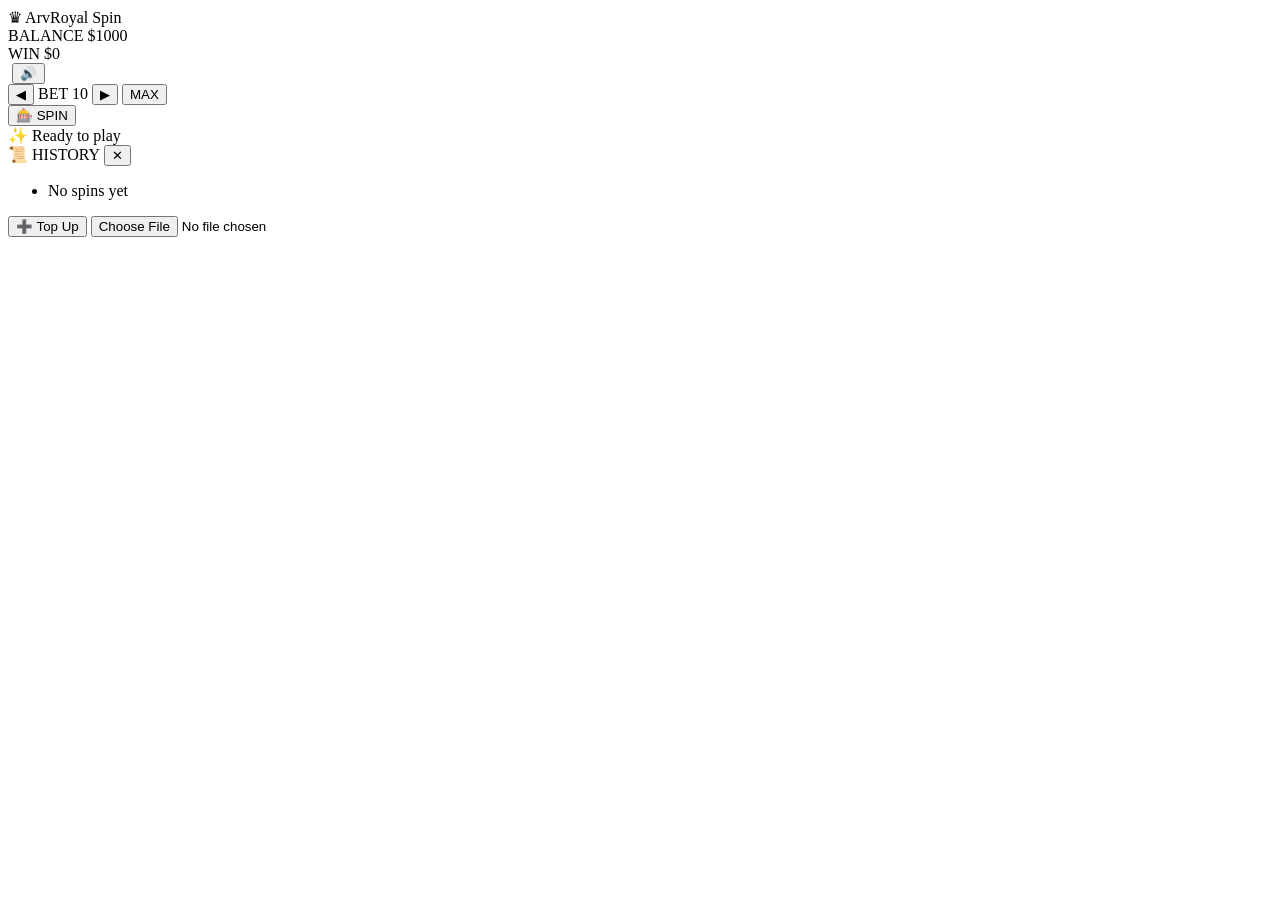
==== index.html @ ba86519b "Add files via upload" ====
<!DOCTYPE html>
<html lang="en">
<head>
    <meta charset="UTF-8" />
    <meta name="viewport" content="width=device-width, initial-scale=1.0, maximum-scale=1.0, user-scalable=no" />
    <title>🎰  ArvRoyal Spin - Casino Slot</title>

    <!-- Google Fonts -->
    <link rel="preconnect" href="https://fonts.googleapis.com" />
    <link rel="preconnect" href="https://fonts.gstatic.com" crossorigin />
    <link href="https://fonts.googleapis.com/css2?family=Playfair+Display:ital,wght@0,700;0,900;1,700&family=Inter:wght@400;500;600;700;800;900&display=swap" rel="stylesheet" />
 <link rel="stylesheet" href="style.css" />    
</head>

<body>

    <!-- ════════════════════════════════════════════════
    SLOT MACHINE
    ════════════════════════════════════════════════ -->
    <div class="slot-machine">

        <!-- Corner gems -->
        <span class="corner-gem tl"></span>
        <span class="corner-gem tr"></span>
        <span class="corner-gem bl"></span>
        <span class="corner-gem br"></span>

        <!-- ─── TOP BAR ─── -->
        <div class="cabinet-top">
            <div class="title">
                <span class="icon">♛</span>  ArvRoyal Spin
            </div>
            <div class="stats">
                <div class="stat">
                    <span class="label">BALANCE</span>
                    <span class="value balance" id="balanceDisplay"><span class="currency">$</span>1000</span>
                </div>
                <div class="stat">
                    <span class="label">WIN</span>
                    <span class="value win" id="winDisplay"><span class="currency">$</span>0</span>
                </div>
                <div class="stat" style="flex-direction: row; gap: 6px; align-items: center; padding-left: 4px;">
                    <button class="mute-btn" id="muteBtn" aria-label="Toggle sound">🔊</button>
                </div>
            </div>
        </div>

        <!-- ─── REELS AREA ─── -->
        <div class="reels-area">
            <div class="led-strip top"></div>
            <div class="led-strip bottom"></div>

            <div class="reel-frame">
                <div class="reel" id="reel0">
                    <div class="reel-strip" id="strip0"></div>
                </div>
                <div class="reel" id="reel1">
                    <div class="reel-strip" id="strip1"></div>
                </div>
                <div class="reel" id="reel2">
                    <div class="reel-strip" id="strip2"></div>
                </div>
            </div>
        </div>

        <!-- ─── CONTROLS ─── -->
        <div class="controls">
            <div class="bet-section">
                <button class="bet-btn" id="betDown" aria-label="Decrease bet">◀</button>
                <span class="bet-label">BET</span>
                <span class="bet-display" id="betDisplay">10</span>
                <button class="bet-btn" id="betUp" aria-label="Increase bet">▶</button>
                <button class="max-btn" id="maxBetBtn">MAX</button>
            </div>
            <button class="spin-btn" id="spinBtn">
                <span class="spin-icon">🎰</span> SPIN
            </button>
        </div>

        <!-- ─── MESSAGE ─── -->
        <div class="message-area">
            <div class="message info" id="messageDisplay">✨ Ready to play</div>
        </div>

        <!-- ─── BOTTOM PANEL ─── -->
        <div class="bottom-panel">
            <div class="history-box">
                <div class="history-header">
                    <span>📜 HISTORY</span>
                    <button class="clear-btn" id="clearHistoryBtn" aria-label="Clear history">✕</button>
                </div>
                <ul class="history-list" id="historyList">
                    <li class="empty">No spins yet</li>
                </ul>
            </div>
            <div class="db-buttons">
                <button class="topup-btn" id="topUpBtn">➕ Top Up</button>
                <input type="file" id="fileInput" accept=".json" />
            </div>
        </div>
    </div>

    <!-- ════════════════════════════════════════════════
    AUDIO (unchanged – keep as is)
    ════════════════════════════════════════════════ -->
    <audio id="bgMusic" loop preload="auto">
        <source src="bgmusicslotmachine.mp3" type="audio/mpeg">
    </audio>
    <audio id="spinningSound" loop preload="auto">
        <source src="Spinning-slotmachine.mp3" type="audio/mpeg">
    </audio>
    <audio id="jackpotSound" preload="auto">
        <source src="Slot-Machine-Jackpot-Sound-Effect.mp3" type="audio/mpeg">
    </audio>

    <!-- ════════════════════════════════════════════════
    JAVASCRIPT – keep your existing backend
    (just ensure IDs match – they do)
    ════════════════════════════════════════════════ -->
    <script src="script.js">
        // Your existing JavaScript goes here.
        // All IDs and classes are preserved.
    </script>

</body>
</html>
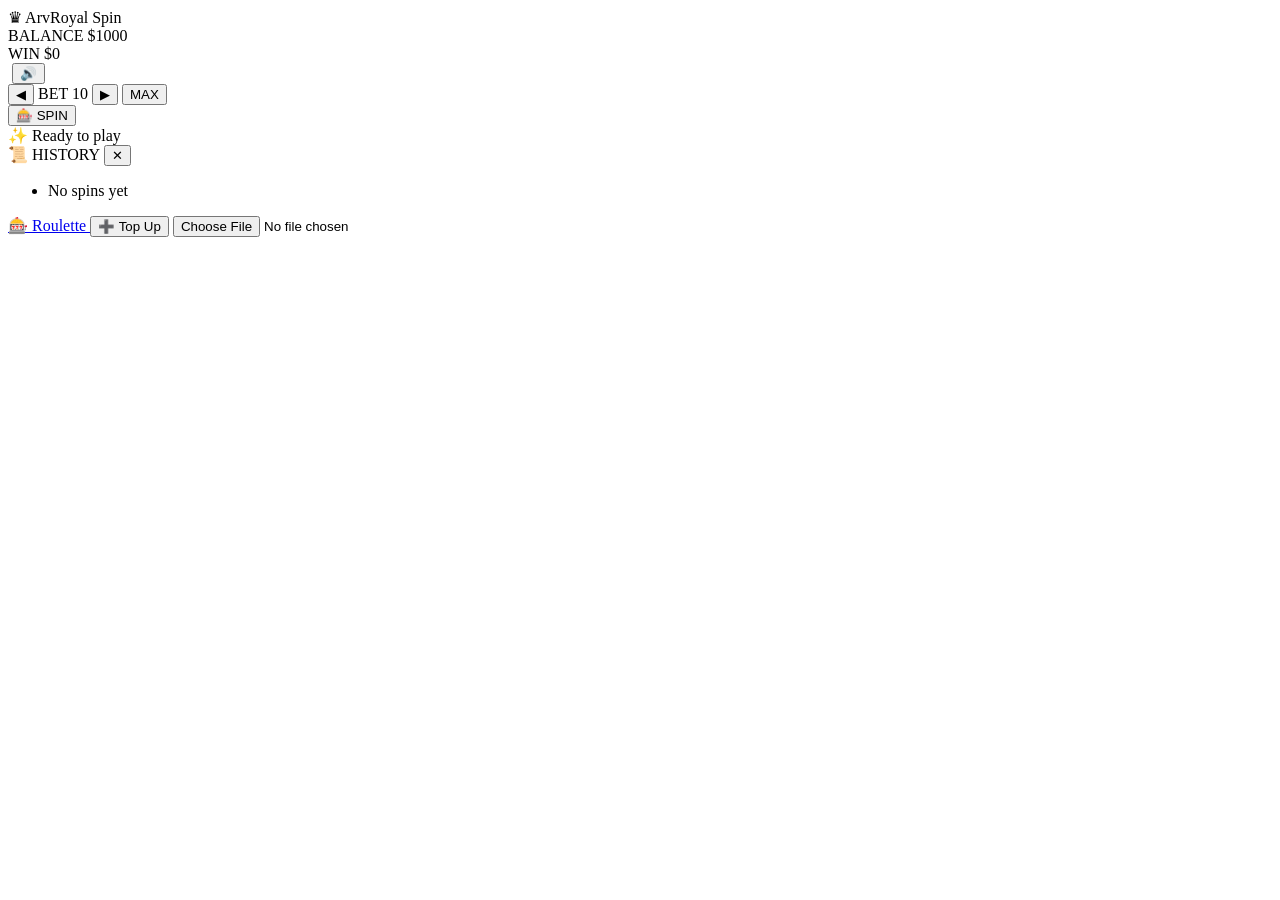
==== commit 33df31b9: "Update index.html" ====
--- a/index.html
+++ b/index.html
@@ -94,6 +94,9 @@
                 </ul>
             </div>
             <div class="db-buttons">
+                <a href="wheeloffortune.html" class="roulette-btn">
+                    <span class="roulette-icon"> 🎰</span> Roulette
+                </a>
                 <button class="topup-btn" id="topUpBtn">➕ Top Up</button>
                 <input type="file" id="fileInput" accept=".json" />
             </div>
@@ -123,4 +126,4 @@
     </script>
 
 </body>
-</html>+</html>
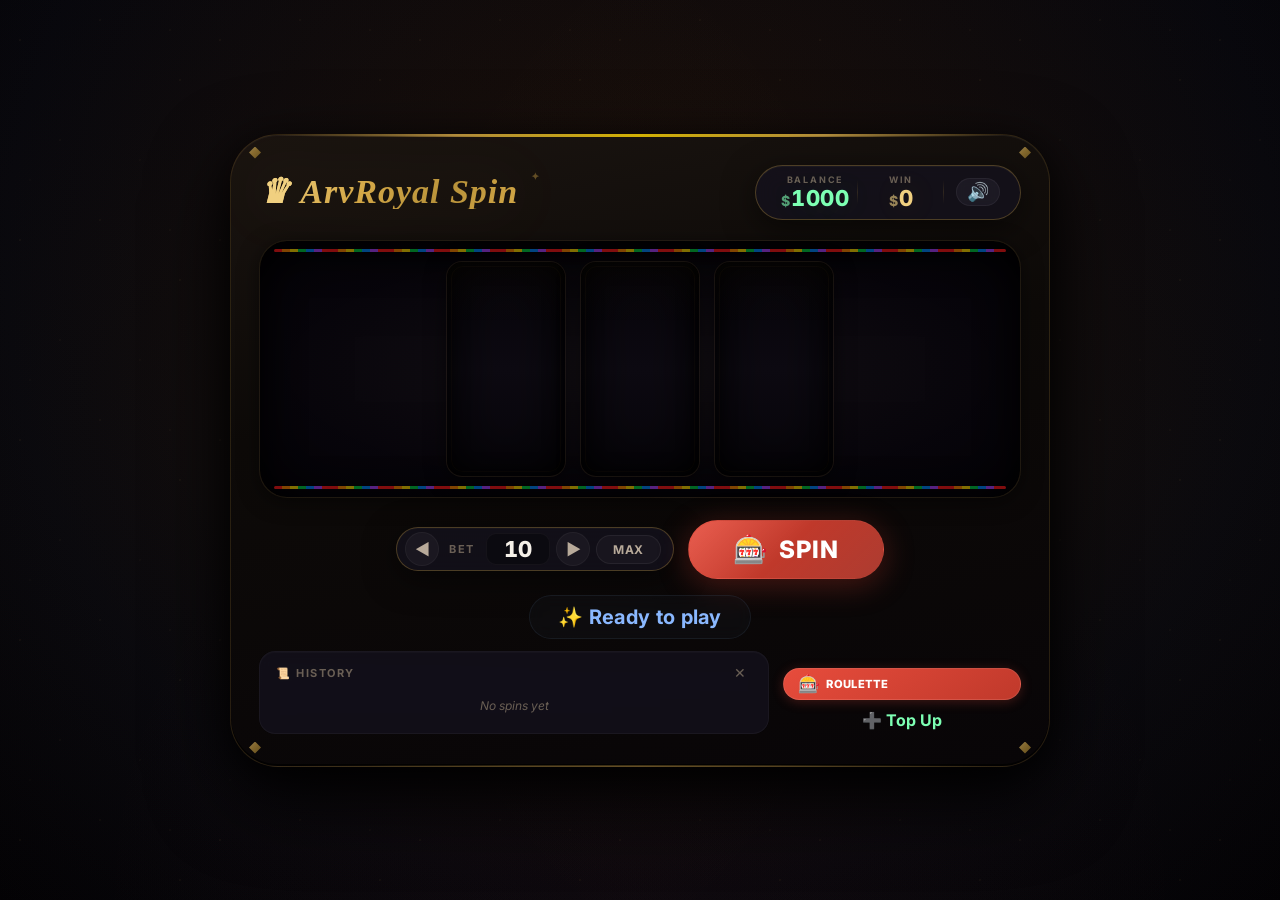
==== commit dcf0fbe5: "Update index.html" ====
--- a/index.html
+++ b/index.html
@@ -14,9 +14,7 @@
 
 <body>
 
-    <!-- ════════════════════════════════════════════════
-    SLOT MACHINE
-    ════════════════════════════════════════════════ -->
+ 
     <div class="slot-machine">
 
         <!-- Corner gems -->
--- a/style.css
+++ b/style.css
@@ -0,0 +1,1583 @@
+       
+        :root {
+            --gold: #d4a847;
+            --gold-light: #f0d080;
+            --gold-dark: #b8923a;
+            --gold-gradient: linear-gradient(135deg, #f0d080 0%, #d4a847 40%, #b8923a 70%, #d4a847 100%);
+            --gold-glow: 0 0 40px rgba(212, 168, 71, 0.25), 0 0 80px rgba(212, 168, 71, 0.08);
+            --ruby: #c0392b;
+            --ruby-dark: #8a1f1a;
+            --ruby-gradient: linear-gradient(135deg, #e74c3c, #c0392b, #a93226);
+            --bg-primary: #07070d;
+            --bg-secondary: #0f0f1a;
+            --bg-panel: rgba(20, 18, 30, 0.75);
+            --bg-card: rgba(255, 255, 255, 0.04);
+            --text-primary: #f5f0e8;
+            --text-secondary: #b8aa9a;
+            --text-muted: #6a5f55;
+            --border-gold: rgba(212, 168, 71, 0.3);
+            --border-glow: rgba(212, 168, 71, 0.15);
+            --shadow-heavy: 0 30px 80px rgba(0, 0, 0, 0.95), 0 8px 32px rgba(0, 0, 0, 0.6);
+            --shadow-soft: 0 8px 32px rgba(0, 0, 0, 0.5);
+            --radius-xl: 48px;
+            --radius-lg: 28px;
+            --radius-md: 16px;
+            --radius-sm: 10px;
+            --transition-smooth: 0.35s cubic-bezier(0.4, 0, 0.2, 1);
+            --font-display: 'Playfair Display', serif;
+            --font-ui: 'Inter', system-ui, -apple-system, sans-serif;
+        }
+
+        /* ═══════════════════════════════════════════════
+               RESET & BASE
+               ═══════════════════════════════════════════════ */
+        *,
+        *::before,
+        *::after {
+            margin: 0;
+            padding: 0;
+            box-sizing: border-box;
+        }
+
+        html {
+            -webkit-tap-highlight-color: transparent;
+        }
+
+        body {
+            min-height: 100vh;
+            display: flex;
+            justify-content: center;
+            align-items: center;
+            background: radial-gradient(ellipse at 50% 30%, #1a0f0a 0%, #07070d 70%, #030205 100%);
+            font-family: var(--font-ui);
+            padding: 16px;
+            position: relative;
+            overflow-x: hidden;
+        }
+
+        /* Subtle background texture overlay */
+        body::before {
+            content: '';
+            position: fixed;
+            inset: 0;
+            background-image:
+                radial-gradient(circle at 20% 50%, rgba(212, 168, 71, 0.03) 0%, transparent 60%),
+                radial-gradient(circle at 80% 50%, rgba(212, 168, 71, 0.03) 0%, transparent 60%),
+                radial-gradient(circle at 50% 100%, rgba(192, 57, 43, 0.04) 0%, transparent 50%);
+            pointer-events: none;
+            z-index: 0;
+        }
+
+        /* Animated particles background (subtle) */
+        body::after {
+            content: '';
+            position: fixed;
+            inset: 0;
+            background-image:
+                radial-gradient(1px 1px at 10% 20%, rgba(212, 168, 71, 0.15), transparent),
+                radial-gradient(1px 1px at 30% 70%, rgba(212, 168, 71, 0.10), transparent),
+                radial-gradient(1px 1px at 50% 10%, rgba(212, 168, 71, 0.12), transparent),
+                radial-gradient(1px 1px at 70% 80%, rgba(212, 168, 71, 0.08), transparent),
+                radial-gradient(1px 1px at 90% 40%, rgba(212, 168, 71, 0.14), transparent),
+                radial-gradient(1px 1px at 15% 90%, rgba(212, 168, 71, 0.06), transparent),
+                radial-gradient(1px 1px at 85% 15%, rgba(212, 168, 71, 0.10), transparent);
+            background-size: 200px 200px;
+            pointer-events: none;
+            z-index: 0;
+            animation: sparkle 12s linear infinite;
+        }
+
+        @keyframes sparkle {
+            0% {
+                transform: translateY(0) scale(1);
+                opacity: 0.6;
+            }
+            50% {
+                opacity: 1;
+            }
+            100% {
+                transform: translateY(-60px) scale(1.2);
+                opacity: 0.6;
+            }
+        }
+          /* ── ROULETTE BUTTON (inline design) ── */
+        .roulette-btn {
+            display: inline-flex;
+            align-items: center;
+            gap: 6px;
+            background: linear-gradient(145deg, #e74c3c, #c0392b);
+            border: 1px solid rgba(255, 255, 255, 0.10);
+            border-radius: 20px;
+            padding: 6px 18px 6px 14px;
+            font-size: 0.7rem;
+            font-weight: 800;
+            color: #fff;
+            text-decoration: none;
+            cursor: pointer;
+            transition: 0.25s;
+            box-shadow: 0 2px 12px rgba(231, 76, 60, 0.25);
+            letter-spacing: 0.3px;
+            text-transform: uppercase;
+            font-family: 'Inter', sans-serif;
+            white-space: nowrap;
+        }
+        .roulette-btn:hover {
+            transform: translateY(-2px) scale(1.02);
+            box-shadow: 0 6px 24px rgba(231, 76, 60, 0.4);
+            background: linear-gradient(145deg, #ff6b6b, #e74c3c);
+        }
+        .roulette-btn:active {
+            transform: scale(0.94);
+            box-shadow: 0 2px 8px rgba(231, 76, 60, 0.2);
+        }
+        .roulette-btn .roulette-icon {
+            font-size: 1.1rem;
+            line-height: 1;
+        }
+        /* ═══════════════════════════════════════════════
+               SLOT MACHINE CABINET
+               ═══════════════════════════════════════════════ */
+        .slot-machine {
+            position: relative;
+            z-index: 1;
+            max-width: 820px;
+            width: 100%;
+            background: linear-gradient(170deg, #1a1410 0%, #0d0a08 40%, #080507 100%);
+            border-radius: var(--radius-xl);
+            padding: 30px 28px 32px;
+            box-shadow:
+                var(--shadow-heavy),
+                inset 0 1px 0 rgba(255, 255, 255, 0.04),
+                inset 0 -2px 0 rgba(0, 0, 0, 0.8);
+            border: 1px solid rgba(212, 168, 71, 0.15);
+            backdrop-filter: blur(2px);
+            transition: var(--transition-smooth);
+        }
+
+        /* Gold trim - top accent */
+        .slot-machine::before {
+            content: '';
+            position: absolute;
+            top: -1px;
+            left: 40px;
+            right: 40px;
+            height: 3px;
+            background: linear-gradient(90deg, transparent, var(--gold), #ffd700, var(--gold), transparent);
+            border-radius: 0 0 50% 50%;
+            opacity: 0.8;
+            filter: blur(0.5px);
+        }
+
+        /* Gold trim - bottom accent */
+        .slot-machine::after {
+            content: '';
+            position: absolute;
+            bottom: -1px;
+            left: 60px;
+            right: 60px;
+            height: 2px;
+            background: linear-gradient(90deg, transparent, rgba(212, 168, 71, 0.3), rgba(212, 168, 71, 0.5), rgba(212, 168, 71, 0.3), transparent);
+            border-radius: 50% 50% 0 0;
+            opacity: 0.6;
+        }
+
+        /* Corner diamonds */
+        .slot-machine .corner-gem {
+            position: absolute;
+            width: 12px;
+            height: 12px;
+            background: var(--gold-gradient);
+            clip-path: polygon(50% 0%, 100% 50%, 50% 100%, 0% 50%);
+            opacity: 0.6;
+            filter: blur(0.5px);
+        }
+        .slot-machine .corner-gem.tl {
+            top: 12px;
+            left: 18px;
+        }
+        .slot-machine .corner-gem.tr {
+            top: 12px;
+            right: 18px;
+        }
+        .slot-machine .corner-gem.bl {
+            bottom: 12px;
+            left: 18px;
+        }
+        .slot-machine .corner-gem.br {
+            bottom: 12px;
+            right: 18px;
+        }
+
+        /* ═══════════════════════════════════════════════
+               TOP BAR
+               ═══════════════════════════════════════════════ */
+        .cabinet-top {
+            display: flex;
+            justify-content: space-between;
+            align-items: center;
+            margin-bottom: 20px;
+            flex-wrap: wrap;
+            gap: 12px;
+            position: relative;
+        }
+
+        .title {
+            font-family: var(--font-display);
+            font-size: 34px;
+            font-weight: 900;
+            font-style: italic;
+            background: var(--gold-gradient);
+            -webkit-background-clip: text;
+            -webkit-text-fill-color: transparent;
+            background-clip: text;
+            text-shadow: none;
+            filter: drop-shadow(0 0 30px rgba(212, 168, 71, 0.15));
+            letter-spacing: 1px;
+            line-height: 1;
+            position: relative;
+        }
+        .title .icon {
+            -webkit-text-fill-color: initial;
+            color: #f0d080;
+            margin-right: 2px;
+        }
+        .title::after {
+            content: '✦';
+            font-size: 10px;
+            -webkit-text-fill-color: initial;
+            color: var(--gold);
+            position: absolute;
+            top: -4px;
+            right: -22px;
+            opacity: 0.4;
+            font-style: normal;
+        }
+
+        .stats {
+            display: flex;
+            gap: 16px;
+            background: var(--bg-panel);
+            padding: 6px 20px 6px 24px;
+            border-radius: 60px;
+            border: 1px solid var(--border-gold);
+            backdrop-filter: blur(12px);
+            align-items: center;
+            box-shadow: inset 0 1px 0 rgba(255, 255, 255, 0.03), var(--shadow-soft);
+            flex-wrap: wrap;
+            justify-content: center;
+        }
+
+        .stat {
+            display: flex;
+            flex-direction: column;
+            align-items: center;
+            padding: 2px 0;
+            position: relative;
+        }
+        .stat:not(:last-child)::after {
+            content: '';
+            position: absolute;
+            right: -8px;
+            top: 20%;
+            height: 60%;
+            width: 1px;
+            background: linear-gradient(to bottom, transparent, rgba(212, 168, 71, 0.15), transparent);
+        }
+        .stat .label {
+            font-size: 9px;
+            font-weight: 700;
+            text-transform: uppercase;
+            letter-spacing: 1.8px;
+            color: var(--text-muted);
+            font-family: var(--font-ui);
+        }
+        .stat .value {
+            font-size: 22px;
+            font-weight: 800;
+            color: var(--text-primary);
+            min-width: 70px;
+            text-align: center;
+            font-variant-numeric: tabular-nums;
+            letter-spacing: 0.5px;
+            transition: color 0.3s;
+        }
+        .value.balance {
+            color: #7dffb3;
+            text-shadow: 0 0 30px rgba(125, 255, 179, 0.15);
+        }
+        .value.win {
+            color: var(--gold-light);
+            text-shadow: 0 0 30px rgba(212, 168, 71, 0.2);
+        }
+        .value.balance.danger {
+            color: #ff6a6a;
+            text-shadow: 0 0 30px rgba(255, 80, 80, 0.2);
+        }
+
+        .stat .value .currency {
+            font-size: 14px;
+            opacity: 0.6;
+            margin-right: 1px;
+        }
+
+        .mute-btn {
+            background: rgba(255, 255, 255, 0.04);
+            border: 1px solid rgba(255, 255, 255, 0.06);
+            color: var(--text-secondary);
+            font-size: 18px;
+            border-radius: 30px;
+            padding: 4px 10px;
+            cursor: pointer;
+            transition: var(--transition-smooth);
+            backdrop-filter: blur(4px);
+            line-height: 1;
+        }
+        .mute-btn:hover {
+            background: rgba(212, 168, 71, 0.08);
+            border-color: var(--gold);
+            color: var(--gold);
+            transform: scale(1.05);
+        }
+        .mute-btn:active {
+            transform: scale(0.92);
+        }
+
+        /* ═══════════════════════════════════════════════
+               REELS AREA
+               ═══════════════════════════════════════════════ */
+        .reels-area {
+            position: relative;
+            background: radial-gradient(ellipse at 50% 50%, #0d0a12, #050308);
+            border-radius: var(--radius-lg);
+            padding: 20px 14px;
+            border: 1px solid rgba(212, 168, 71, 0.12);
+            box-shadow:
+                inset 0 8px 40px rgba(0, 0, 0, 0.95),
+                inset 0 0 80px rgba(0, 0, 0, 0.6),
+                0 4px 20px rgba(0, 0, 0, 0.5);
+            margin-bottom: 22px;
+            overflow: hidden;
+        }
+
+        /* Ambient glow behind reels */
+        .reels-area::before {
+            content: '';
+            position: absolute;
+            inset: 0;
+            background: radial-gradient(ellipse at 50% 50%, rgba(212, 168, 71, 0.03), transparent 70%);
+            pointer-events: none;
+            border-radius: inherit;
+        }
+
+        /* Gold frame border glow */
+        .reels-area::after {
+            content: '';
+            position: absolute;
+            inset: -1px;
+            border-radius: var(--radius-lg);
+            padding: 1px;
+            background: linear-gradient(180deg, rgba(212, 168, 71, 0.15), transparent 30%, transparent 70%, rgba(212, 168, 71, 0.08));
+            -webkit-mask: linear-gradient(#fff 0 0) content-box, linear-gradient(#fff 0 0);
+            -webkit-mask-composite: xor;
+            mask-composite: exclude;
+            pointer-events: none;
+        }
+
+        .reel-frame {
+            display: flex;
+            justify-content: center;
+            gap: 14px;
+            perspective: 900px;
+            position: relative;
+            z-index: 1;
+        }
+
+        /* Individual reel */
+        .reel {
+            width: 120px;
+            height: 216px;
+            background: linear-gradient(180deg, #07050a, #0d0a12, #07050a);
+            border-radius: var(--radius-md);
+            border: 1px solid rgba(212, 168, 71, 0.08);
+            box-shadow:
+                inset 0 0 60px rgba(0, 0, 0, 0.95),
+                inset 0 0 20px rgba(0, 0, 0, 0.8),
+                0 4px 20px rgba(0, 0, 0, 0.6);
+            overflow: hidden;
+            position: relative;
+            transition: border-color 0.4s, box-shadow 0.4s;
+            transform: rotateY(0deg) scale(1);
+        }
+
+        /* Reel inner glow */
+        .reel::before {
+            content: '';
+            position: absolute;
+            inset: 4px;
+            border-radius: calc(var(--radius-md) - 4px);
+            border: 1px solid rgba(212, 168, 71, 0.03);
+            pointer-events: none;
+            z-index: 2;
+        }
+
+        /* Reel top/bottom reflection */
+        .reel::after {
+            content: '';
+            position: absolute;
+            left: 0;
+            right: 0;
+            height: 30%;
+            pointer-events: none;
+            z-index: 2;
+            background: linear-gradient(to bottom, rgba(212, 168, 71, 0.02), transparent);
+            top: 0;
+            border-radius: var(--radius-md) var(--radius-md) 0 0;
+        }
+
+        /* Winning reel state */
+        .reel.winning {
+            border-color: rgba(212, 168, 71, 0.5);
+            box-shadow:
+                inset 0 0 60px rgba(0, 0, 0, 0.95),
+                0 0 40px rgba(212, 168, 71, 0.15),
+                0 0 80px rgba(212, 168, 71, 0.05);
+            animation: reelWinGlow 0.8s ease-in-out infinite alternate;
+        }
+
+        @keyframes reelWinGlow {
+            0% {
+                border-color: rgba(212, 168, 71, 0.3);
+                box-shadow: inset 0 0 60px rgba(0, 0, 0, 0.95), 0 0 30px rgba(212, 168, 71, 0.08);
+            }
+            100% {
+                border-color: rgba(212, 168, 71, 0.7);
+                box-shadow: inset 0 0 60px rgba(0, 0, 0, 0.95), 0 0 60px rgba(212, 168, 71, 0.2), 0 0 120px rgba(212, 168, 71, 0.05);
+            }
+        }
+
+        .reel-strip {
+            display: flex;
+            flex-direction: column;
+            align-items: center;
+            will-change: transform;
+            transition: filter 0.15s;
+            padding: 4px 0;
+        }
+
+        .reel-strip .symbol {
+            width: 100%;
+            height: 72px;
+            display: flex;
+            align-items: center;
+            justify-content: center;
+            font-size: 48px;
+            flex-shrink: 0;
+            user-select: none;
+            position: relative;
+            font-family: 'Segoe UI Emoji', 'Apple Color Emoji', sans-serif;
+            transition: transform 0.2s;
+            text-shadow: 0 0 30px rgba(255, 200, 100, 0.05);
+        }
+
+        /* Symbol separator line */
+        .reel-strip .symbol::after {
+            content: '';
+            position: absolute;
+            bottom: 0;
+            left: 15%;
+            right: 15%;
+            height: 1px;
+            background: linear-gradient(90deg, transparent, rgba(212, 168, 71, 0.04), transparent);
+        }
+        .reel-strip .symbol:last-child::after {
+            display: none;
+        }
+
+        /* BAR symbol special styling */
+        .reel-strip .symbol.bar-symbol {
+            font-weight: 900;
+            font-size: 34px;
+            background: var(--gold-gradient);
+            -webkit-background-clip: text;
+            -webkit-text-fill-color: transparent;
+            background-clip: text;
+            text-shadow: none;
+            filter: drop-shadow(0 0 20px rgba(212, 168, 71, 0.15));
+            letter-spacing: 3px;
+        }
+
+        /* Spinning state – subtle blur + motion */
+        .reel.spinning .reel-strip {
+            filter: blur(1.2px);
+        }
+        .reel.spinning {
+            border-color: rgba(212, 168, 71, 0.15);
+        }
+
+        /* Winning symbol pulse */
+        .reel.winning .reel-strip .symbol {
+            animation: symbolPulse 0.7s ease-in-out infinite alternate;
+        }
+
+        @keyframes symbolPulse {
+            0% {
+                transform: scale(1);
+                text-shadow: 0 0 20px rgba(212, 168, 71, 0.1);
+            }
+            100% {
+                transform: scale(1.15);
+                text-shadow: 0 0 50px rgba(212, 168, 71, 0.5), 0 0 100px rgba(212, 168, 71, 0.15);
+            }
+        }
+
+        /* ─── LED STRIPS ─── */
+        .led-strip {
+            position: absolute;
+            left: 14px;
+            right: 14px;
+            height: 3px;
+            border-radius: 4px;
+            opacity: 0.5;
+            z-index: 2;
+            overflow: hidden;
+        }
+        .led-strip::before {
+            content: '';
+            position: absolute;
+            inset: 0;
+            background: repeating-linear-gradient(90deg,
+                    #ff1a1a 0px, #ff1a1a 8px,
+                    #ff8800 8px, #ff8800 16px,
+                    #ffdd00 16px, #ffdd00 24px,
+                    #00cc44 24px, #00cc44 32px,
+                    #0088ff 32px, #0088ff 40px,
+                    #aa44ff 40px, #aa44ff 48px,
+                    #ff1a1a 48px, #ff1a1a 56px
+                );
+            background-size: 56px 100%;
+            animation: ledScroll 2s linear infinite;
+        }
+        .led-strip.top {
+            top: 8px;
+        }
+        .led-strip.bottom {
+            bottom: 8px;
+        }
+
+        @keyframes ledScroll {
+            0% {
+                transform: translateX(0);
+            }
+            100% {
+                transform: translateX(-56px);
+            }
+        }
+
+        /* LED strip glow overlay */
+        .led-strip::after {
+            content: '';
+            position: absolute;
+            inset: 0;
+            background: linear-gradient(90deg, transparent, rgba(212, 168, 71, 0.15), transparent);
+            filter: blur(4px);
+            opacity: 0.5;
+        }
+
+        /* ═══════════════════════════════════════════════
+               CONTROLS
+               ═══════════════════════════════════════════════ */
+        .controls {
+            display: flex;
+            flex-wrap: wrap;
+            align-items: center;
+            justify-content: center;
+            gap: 14px;
+            margin-bottom: 16px;
+        }
+
+        .bet-section {
+            display: flex;
+            align-items: center;
+            gap: 6px;
+            background: var(--bg-panel);
+            padding: 4px 12px 4px 8px;
+            border-radius: 60px;
+            border: 1px solid var(--border-gold);
+            backdrop-filter: blur(12px);
+            box-shadow: inset 0 1px 0 rgba(255, 255, 255, 0.02), var(--shadow-soft);
+        }
+
+        .bet-label {
+            color: var(--text-muted);
+            font-size: 11px;
+            font-weight: 700;
+            text-transform: uppercase;
+            letter-spacing: 1.2px;
+            padding: 0 6px 0 4px;
+            font-family: var(--font-ui);
+        }
+
+        .bet-btn {
+            width: 34px;
+            height: 34px;
+            border-radius: 50%;
+            border: none;
+            background: rgba(255, 255, 255, 0.04);
+            color: var(--text-secondary);
+            font-size: 16px;
+            font-weight: 700;
+            cursor: pointer;
+            transition: var(--transition-smooth);
+            border: 1px solid rgba(255, 255, 255, 0.04);
+            display: flex;
+            align-items: center;
+            justify-content: center;
+            font-family: var(--font-ui);
+        }
+        .bet-btn:hover {
+            background: rgba(212, 168, 71, 0.08);
+            border-color: rgba(212, 168, 71, 0.2);
+            color: var(--gold);
+            transform: scale(1.06);
+        }
+        .bet-btn:active {
+            transform: scale(0.90);
+        }
+
+        .bet-display {
+            color: var(--text-primary);
+            font-size: 22px;
+            font-weight: 800;
+            min-width: 64px;
+            text-align: center;
+            font-variant-numeric: tabular-nums;
+            background: rgba(0, 0, 0, 0.3);
+            padding: 2px 10px;
+            border-radius: var(--radius-sm);
+            border: 1px solid rgba(255, 255, 255, 0.04);
+            letter-spacing: 0.5px;
+            font-family: var(--font-ui);
+        }
+
+        .max-btn {
+            padding: 6px 16px;
+            border-radius: 30px;
+            border: 1px solid rgba(255, 255, 255, 0.06);
+            background: rgba(255, 255, 255, 0.03);
+            color: var(--text-secondary);
+            font-weight: 700;
+            font-size: 12px;
+            cursor: pointer;
+            transition: var(--transition-smooth);
+            font-family: var(--font-ui);
+            letter-spacing: 0.5px;
+            text-transform: uppercase;
+        }
+        .max-btn:hover {
+            background: rgba(212, 168, 71, 0.08);
+            border-color: var(--gold);
+            color: var(--gold);
+            transform: scale(1.04);
+        }
+        .max-btn:active {
+            transform: scale(0.94);
+        }
+
+        .spin-btn {
+            padding: 14px 44px;
+            border: none;
+            border-radius: 60px;
+            font-size: 24px;
+            font-weight: 800;
+            color: #fff;
+            background: var(--ruby-gradient);
+            cursor: pointer;
+            transition: var(--transition-smooth);
+            box-shadow: 0 6px 30px rgba(192, 57, 43, 0.35), 0 2px 10px rgba(0, 0, 0, 0.3);
+            letter-spacing: 1px;
+            display: flex;
+            align-items: center;
+            gap: 10px;
+            border: 1px solid rgba(255, 255, 255, 0.06);
+            position: relative;
+            overflow: hidden;
+            font-family: var(--font-ui);
+        }
+        /* Shine overlay on spin button */
+        .spin-btn::before {
+            content: '';
+            position: absolute;
+            inset: 0;
+            background: linear-gradient(135deg, rgba(255, 255, 255, 0.1) 0%, transparent 50%, rgba(255, 255, 255, 0.05) 100%);
+            pointer-events: none;
+            border-radius: inherit;
+        }
+        .spin-btn:hover:not(:disabled) {
+            transform: translateY(-3px) scale(1.02);
+            box-shadow: 0 10px 50px rgba(192, 57, 43, 0.5), 0 4px 20px rgba(0, 0, 0, 0.4);
+        }
+        .spin-btn:active:not(:disabled) {
+            transform: scale(0.95);
+            box-shadow: 0 4px 20px rgba(192, 57, 43, 0.3);
+        }
+        .spin-btn:disabled {
+            opacity: 0.4;
+            cursor: not-allowed;
+            transform: none;
+            box-shadow: 0 4px 16px rgba(192, 57, 43, 0.1);
+        }
+
+        .spin-btn .spin-icon {
+            font-size: 28px;
+            line-height: 1;
+        }
+
+        /* Gold ring around spin button when active */
+        .spin-btn:not(:disabled)::after {
+            content: '';
+            position: absolute;
+            inset: -3px;
+            border-radius: 64px;
+            background: linear-gradient(135deg, var(--gold), transparent 40%, transparent 60%, var(--gold));
+            z-index: -1;
+            opacity: 0;
+            transition: var(--transition-smooth);
+            padding: 2px;
+            -webkit-mask: linear-gradient(#fff 0 0) content-box, linear-gradient(#fff 0 0);
+            -webkit-mask-composite: xor;
+            mask-composite: exclude;
+        }
+        .spin-btn:not(:disabled):hover::after {
+            opacity: 0.6;
+        }
+
+        /* ═══════════════════════════════════════════════
+               MESSAGE AREA
+               ═══════════════════════════════════════════════ */
+        .message-area {
+            text-align: center;
+            min-height: 44px;
+            display: flex;
+            align-items: center;
+            justify-content: center;
+            margin-bottom: 12px;
+        }
+
+        .message {
+            font-size: 20px;
+            font-weight: 700;
+            padding: 4px 28px;
+            border-radius: 60px;
+            background: var(--bg-panel);
+            backdrop-filter: blur(8px);
+            border: 1px solid rgba(255, 255, 255, 0.04);
+            transition: var(--transition-smooth);
+            font-family: var(--font-ui);
+            letter-spacing: 0.3px;
+            min-height: 44px;
+            display: flex;
+            align-items: center;
+            gap: 10px;
+        }
+        .message.win {
+            color: var(--gold-light);
+            border-color: rgba(212, 168, 71, 0.2);
+            background: rgba(212, 168, 71, 0.06);
+            text-shadow: 0 0 40px rgba(212, 168, 71, 0.1);
+            animation: msgWin 0.5s cubic-bezier(0.34, 1.56, 0.64, 1);
+        }
+        .message.lose {
+            color: #ff6a6a;
+            border-color: rgba(255, 80, 80, 0.15);
+            background: rgba(255, 80, 80, 0.04);
+        }
+        .message.info {
+            color: #8ab8ff;
+            border-color: rgba(138, 184, 255, 0.08);
+            background: rgba(138, 184, 255, 0.03);
+        }
+        .message.jackpot {
+            color: #ffd700;
+            border-color: rgba(255, 215, 0, 0.3);
+            background: rgba(255, 215, 0, 0.08);
+            text-shadow: 0 0 60px rgba(255, 215, 0, 0.2);
+            animation: msgJackpot 0.6s cubic-bezier(0.34, 1.56, 0.64, 1);
+        }
+
+        @keyframes msgWin {
+            0% {
+                transform: scale(0.8) rotate(-2deg);
+                opacity: 0;
+            }
+            100% {
+                transform: scale(1) rotate(0deg);
+                opacity: 1;
+            }
+        }
+
+        @keyframes msgJackpot {
+            0% {
+                transform: scale(0.6) rotate(-5deg);
+                opacity: 0;
+            }
+            50% {
+                transform: scale(1.2) rotate(2deg);
+            }
+            100% {
+                transform: scale(1) rotate(0deg);
+                opacity: 1;
+            }
+        }
+
+        /* ═══════════════════════════════════════════════
+               BOTTOM PANEL
+               ═══════════════════════════════════════════════ */
+        .bottom-panel {
+            display: flex;
+            flex-wrap: wrap;
+            gap: 14px;
+            margin-top: 4px;
+        }
+
+        .history-box {
+            flex: 2;
+            min-width: 180px;
+            background: var(--bg-panel);
+            border-radius: var(--radius-md);
+            padding: 12px 16px 10px;
+            border: 1px solid rgba(255, 255, 255, 0.04);
+            max-height: 130px;
+            overflow-y: auto;
+            backdrop-filter: blur(8px);
+            box-shadow: inset 0 1px 0 rgba(255, 255, 255, 0.02);
+        }
+        .history-box::-webkit-scrollbar {
+            width: 3px;
+        }
+        .history-box::-webkit-scrollbar-track {
+            background: transparent;
+        }
+        .history-box::-webkit-scrollbar-thumb {
+            background: rgba(212, 168, 71, 0.2);
+            border-radius: 10px;
+        }
+        .history-box::-webkit-scrollbar-thumb:hover {
+            background: rgba(212, 168, 71, 0.3);
+        }
+
+        .history-header {
+            display: flex;
+            justify-content: space-between;
+            align-items: center;
+            color: var(--text-muted);
+            font-size: 11px;
+            font-weight: 700;
+            text-transform: uppercase;
+            letter-spacing: 1.5px;
+            margin-bottom: 6px;
+            font-family: var(--font-ui);
+        }
+        .history-header span {
+            display: flex;
+            align-items: center;
+            gap: 6px;
+        }
+
+        .clear-btn {
+            background: none;
+            border: none;
+            color: var(--text-muted);
+            cursor: pointer;
+            font-size: 14px;
+            padding: 2px 6px;
+            transition: var(--transition-smooth);
+            border-radius: 6px;
+            line-height: 1;
+        }
+        .clear-btn:hover {
+            color: #ff6a6a;
+            background: rgba(255, 80, 80, 0.06);
+        }
+
+        .history-list {
+            list-style: none;
+            font-size: 13px;
+            color: var(--text-secondary);
+            font-family: var(--font-ui);
+        }
+        .history-list li {
+            padding: 4px 0;
+            border-bottom: 1px solid rgba(255, 255, 255, 0.02);
+            display: flex;
+            justify-content: space-between;
+            gap: 12px;
+            align-items: center;
+            animation: historyFade 0.3s ease;
+        }
+        .history-list li:last-child {
+            border-bottom: none;
+        }
+
+        @keyframes historyFade {
+            0% {
+                opacity: 0;
+                transform: translateY(-6px);
+            }
+            100% {
+                opacity: 1;
+                transform: translateY(0);
+            }
+        }
+
+        .history-list li .h-symbols {
+            color: var(--text-primary);
+            letter-spacing: 2px;
+            font-weight: 500;
+        }
+        .history-list li .h-result {
+            font-weight: 700;
+            font-size: 12px;
+            padding: 1px 10px;
+            border-radius: 20px;
+            background: rgba(255, 255, 255, 0.02);
+        }
+        .history-list li .h-result.win {
+            color: #7dffb3;
+            background: rgba(125, 255, 179, 0.06);
+        }
+        .history-list li .h-result.lose {
+            color: #ff6a6a;
+            background: rgba(255, 80, 80, 0.04);
+        }
+        .history-list li .h-result.jackpot {
+            color: #ffd700;
+            background: rgba(255, 215, 0, 0.08);
+            animation: jackpotPulse 1s ease-in-out infinite;
+        }
+
+        @keyframes jackpotPulse {
+            0%,
+            100% {
+                transform: scale(1);
+            }
+            50% {
+                transform: scale(1.05);
+            }
+        }
+
+        .history-list li.empty {
+            color: var(--text-muted);
+            font-style: italic;
+            justify-content: center;
+            padding: 10px 0;
+            font-size: 12px;
+            border-bottom: none;
+            animation: none;
+        }
+
+        .db-buttons {
+            flex: 1;
+            min-width: 120px;
+            display: flex;
+            flex-direction: column;
+            gap: 6px;
+            justify-content: flex-end;
+        }
+
+        .db-btn {
+            padding: 8px 14px;
+            border-radius: var(--radius-sm);
+            border: 1px solid rgba(255, 255, 255, 0.04);
+            background: var(--bg-panel);
+            color: var(--text-secondary);
+            font-size: 13px;
+            font-weight: 600;
+            cursor: pointer;
+            transition: var(--transition-smooth);
+            font-family: var(--font-ui);
+            backdrop-filter: blur(4px);
+            text-align: center;
+        }
+        .db-btn:hover {
+            background: rgba(255, 255, 255, 0.04);
+            border-color: rgba(255, 255, 255, 0.08);
+            color: var(--text-primary);
+            transform: translateY(-1px);
+        }
+        .db-btn:active {
+            transform: scale(0.96);
+        }
+
+        .db-btn.export {
+            color: #7dffb3;
+        }
+        .db-btn.export:hover {
+            border-color: rgba(125, 255, 179, 0.2);
+            background: rgba(125, 255, 179, 0.04);
+        }
+        .db-btn.import {
+            color: #8ab8ff;
+        }
+        .db-btn.import:hover {
+            border-color: rgba(138, 184, 255, 0.2);
+            background: rgba(138, 184, 255, 0.04);
+        }
+        .db-btn.reset {
+            color: #ff8a6a;
+        }
+        .db-btn.reset:hover {
+            border-color: rgba(255, 80, 0, 0.2);
+            background: rgba(255, 80, 0, 0.04);
+            color: #ff6a4a;
+        }
+
+        .topup-btn {
+            background: none;
+            border: none;
+            color: #7dffb3;
+            font-size: 16px;
+            font-weight: 700;
+            cursor: pointer;
+            transition: var(--transition-smooth);
+            padding: 4px 8px;
+            border-radius: var(--radius-sm);
+            font-family: var(--font-ui);
+            display: flex;
+            align-items: center;
+            justify-content: center;
+            gap: 4px;
+            width: 100%;
+        }
+        .topup-btn:hover {
+            background: rgba(125, 255, 179, 0.04);
+            transform: scale(1.02);
+            color: #b3ffd9;
+        }
+        .topup-btn:active {
+            transform: scale(0.94);
+        }
+
+        #fileInput {
+            display: none;
+        }
+
+        /* ═══════════════════════════════════════════════
+               RESPONSIVE – MOBILE FIRST
+               ═══════════════════════════════════════════════ */
+
+        /* Tablets & small screens */
+        @media (max-width: 820px) {
+            .slot-machine {
+                padding: 24px 20px 26px;
+                border-radius: 40px;
+            }
+            .title {
+                font-size: 28px;
+            }
+            .title::after {
+                display: none;
+            }
+            .stats {
+                padding: 4px 14px 4px 18px;
+                gap: 10px;
+            }
+            .stat .value {
+                font-size: 19px;
+                min-width: 56px;
+            }
+            .stat .label {
+                font-size: 8px;
+                letter-spacing: 1.4px;
+            }
+            .reel {
+                width: 100px;
+                height: 186px;
+            }
+            .reel-strip .symbol {
+                height: 62px;
+                font-size: 40px;
+            }
+            .reel-strip .symbol.bar-symbol {
+                font-size: 28px;
+            }
+            .reel-frame {
+                gap: 10px;
+            }
+            .spin-btn {
+                padding: 12px 32px;
+                font-size: 20px;
+            }
+            .spin-btn .spin-icon {
+                font-size: 22px;
+            }
+            .message {
+                font-size: 17px;
+                padding: 3px 20px;
+                min-height: 38px;
+            }
+            .controls {
+                gap: 10px;
+            }
+            .bet-display {
+                font-size: 19px;
+                min-width: 54px;
+            }
+            .slot-machine .corner-gem {
+                width: 8px;
+                height: 8px;
+            }
+            .slot-machine .corner-gem.tl,
+            .slot-machine .corner-gem.tr {
+                top: 8px;
+            }
+            .slot-machine .corner-gem.bl,
+            .slot-machine .corner-gem.br {
+                bottom: 8px;
+            }
+            .slot-machine .corner-gem.tl,
+            .slot-machine .corner-gem.bl {
+                left: 12px;
+            }
+            .slot-machine .corner-gem.tr,
+            .slot-machine .corner-gem.br {
+                right: 12px;
+            }
+        }
+
+        /* Mobile phones */
+        @media (max-width: 640px) {
+            .slot-machine {
+                padding: 18px 14px 20px;
+                border-radius: 32px;
+                border-width: 1px;
+            }
+            .slot-machine::before {
+                left: 20px;
+                right: 20px;
+                height: 2px;
+            }
+            .slot-machine::after {
+                left: 30px;
+                right: 30px;
+                height: 1px;
+            }
+
+            .cabinet-top {
+                flex-direction: column;
+                align-items: center;
+                gap: 10px;
+                margin-bottom: 14px;
+            }
+            .title {
+                font-size: 24px;
+                text-align: center;
+            }
+            .title::after {
+                display: none;
+            }
+
+            .stats {
+                padding: 4px 12px 4px 16px;
+                gap: 8px;
+                border-radius: 40px;
+                width: 100%;
+                justify-content: space-around;
+            }
+            .stat:not(:last-child)::after {
+                display: none;
+            }
+            .stat .value {
+                font-size: 17px;
+                min-width: 44px;
+            }
+            .stat .label {
+                font-size: 7px;
+                letter-spacing: 1px;
+            }
+            .stat .value .currency {
+                font-size: 11px;
+            }
+
+            .reels-area {
+                padding: 14px 8px;
+                border-radius: 20px;
+                margin-bottom: 16px;
+            }
+            .reel {
+                width: 76px;
+                height: 144px;
+                border-radius: var(--radius-sm);
+            }
+            .reel::before {
+                inset: 3px;
+                border-radius: calc(var(--radius-sm) - 3px);
+            }
+            .reel-strip .symbol {
+                height: 48px;
+                font-size: 30px;
+            }
+            .reel-strip .symbol.bar-symbol {
+                font-size: 20px;
+                letter-spacing: 1px;
+            }
+            .reel-strip .symbol::after {
+                left: 10%;
+                right: 10%;
+            }
+            .reel-frame {
+                gap: 6px;
+            }
+
+            .led-strip {
+                left: 8px;
+                right: 8px;
+                height: 2px;
+            }
+            .led-strip.top {
+                top: 5px;
+            }
+            .led-strip.bottom {
+                bottom: 5px;
+            }
+            .led-strip::before {
+                background-size: 40px 100%;
+            }
+            @keyframes ledScroll {
+                0% {
+                    transform: translateX(0);
+                }
+                100% {
+                    transform: translateX(-40px);
+                }
+            }
+
+            .controls {
+                gap: 8px;
+                flex-direction: column;
+                align-items: stretch;
+            }
+            .bet-section {
+                justify-content: center;
+                padding: 4px 10px 4px 6px;
+                border-radius: 40px;
+                flex-wrap: nowrap;
+            }
+            .bet-label {
+                font-size: 10px;
+                letter-spacing: 0.8px;
+            }
+            .bet-btn {
+                width: 30px;
+                height: 30px;
+                font-size: 14px;
+            }
+            .bet-display {
+                font-size: 17px;
+                min-width: 48px;
+                padding: 1px 8px;
+            }
+            .max-btn {
+                padding: 4px 12px;
+                font-size: 10px;
+            }
+            .spin-btn {
+                padding: 12px 24px;
+                font-size: 18px;
+                justify-content: center;
+                border-radius: 40px;
+            }
+            .spin-btn .spin-icon {
+                font-size: 20px;
+            }
+
+            .message-area {
+                min-height: 36px;
+                margin-bottom: 8px;
+            }
+            .message {
+                font-size: 15px;
+                padding: 2px 16px;
+                min-height: 34px;
+                border-radius: 40px;
+                gap: 6px;
+                width: 100%;
+                justify-content: center;
+            }
+
+            .bottom-panel {
+                flex-direction: column;
+                gap: 10px;
+            }
+            .history-box {
+                max-height: 100px;
+                padding: 8px 12px 6px;
+                border-radius: var(--radius-sm);
+                min-width: unset;
+            }
+            .history-header {
+                font-size: 10px;
+                letter-spacing: 1.2px;
+            }
+            .history-list {
+                font-size: 12px;
+            }
+            .history-list li {
+                padding: 3px 0;
+            }
+            .history-list li .h-result {
+                font-size: 10px;
+                padding: 0 8px;
+            }
+
+            .db-buttons {
+                flex-direction: row;
+                flex-wrap: wrap;
+                gap: 4px;
+                min-width: unset;
+                justify-content: center;
+            }
+            .db-btn {
+                padding: 6px 12px;
+                font-size: 12px;
+                flex: 1;
+                min-width: 60px;
+                text-align: center;
+            }
+            .topup-btn {
+                font-size: 14px;
+                padding: 4px 8px;
+                flex: 1;
+                min-width: 60px;
+            }
+
+            .slot-machine .corner-gem {
+                display: none;
+            }
+        }
+
+        /* Very small phones */
+        @media (max-width: 400px) {
+            .slot-machine {
+                padding: 12px 10px 16px;
+                border-radius: 24px;
+            }
+            .title {
+                font-size: 20px;
+            }
+            .stats {
+                padding: 3px 8px;
+                gap: 4px;
+                border-radius: 30px;
+            }
+            .stat .value {
+                font-size: 15px;
+                min-width: 36px;
+            }
+            .stat .label {
+                font-size: 6px;
+                letter-spacing: 0.6px;
+            }
+            .reel {
+                width: 60px;
+                height: 114px;
+            }
+            .reel-strip .symbol {
+                height: 38px;
+                font-size: 24px;
+            }
+            .reel-strip .symbol.bar-symbol {
+                font-size: 16px;
+            }
+            .reel-frame {
+                gap: 4px;
+            }
+            .reels-area {
+                padding: 10px 6px;
+                border-radius: 16px;
+            }
+            .spin-btn {
+                padding: 10px 16px;
+                font-size: 16px;
+            }
+            .spin-btn .spin-icon {
+                font-size: 16px;
+            }
+            .bet-display {
+                font-size: 15px;
+                min-width: 40px;
+                padding: 1px 6px;
+            }
+            .bet-btn {
+                width: 26px;
+                height: 26px;
+                font-size: 12px;
+            }
+            .bet-label {
+                font-size: 8px;
+            }
+            .max-btn {
+                font-size: 9px;
+                padding: 3px 8px;
+            }
+            .message {
+                font-size: 13px;
+                padding: 2px 12px;
+                min-height: 30px;
+            }
+            .history-box {
+                max-height: 80px;
+                padding: 6px 10px 4px;
+            }
+            .history-list {
+                font-size: 11px;
+            }
+            .db-btn {
+                font-size: 10px;
+                padding: 4px 8px;
+            }
+            .topup-btn {
+                font-size: 12px;
+            }
+            .led-strip {
+                display: none;
+            }
+        }
+
+        /* Landscape phone support */
+        @media (max-height: 600px) and (orientation: landscape) {
+            .slot-machine {
+                padding: 12px 16px 14px;
+                border-radius: 28px;
+            }
+            .cabinet-top {
+                margin-bottom: 8px;
+                flex-direction: row;
+                flex-wrap: wrap;
+            }
+            .title {
+                font-size: 22px;
+            }
+            .stats {
+                padding: 2px 12px;
+                gap: 8px;
+            }
+            .stat .value {
+                font-size: 16px;
+                min-width: 40px;
+            }
+            .reels-area {
+                padding: 10px 8px;
+                margin-bottom: 10px;
+                border-radius: 16px;
+            }
+            .reel {
+                width: 70px;
+                height: 120px;
+            }
+            .reel-strip .symbol {
+                height: 40px;
+                font-size: 28px;
+            }
+            .reel-strip .symbol.bar-symbol {
+                font-size: 18px;
+            }
+            .reel-frame {
+                gap: 6px;
+            }
+            .controls {
+                gap: 6px;
+                flex-direction: row;
+                flex-wrap: wrap;
+            }
+            .spin-btn {
+                padding: 8px 20px;
+                font-size: 16px;
+            }
+            .spin-btn .spin-icon {
+                font-size: 18px;
+            }
+            .bet-display {
+                font-size: 16px;
+                min-width: 40px;
+            }
+            .message {
+                font-size: 14px;
+                min-height: 30px;
+                padding: 2px 14px;
+            }
+            .bottom-panel {
+                flex-direction: row;
+            }
+            .history-box {
+                max-height: 70px;
+            }
+            .led-strip {
+                display: none;
+            }
+            .slot-machine .corner-gem {
+                display: none;
+            }
+        }
+
+        /* ═══════════════════════════════════════════════
+               UTILITY – SCROLLBAR STYLING GLOBAL
+               ═══════════════════════════════════════════════ */
+        ::-webkit-scrollbar {
+            width: 4px;
+            height: 4px;
+        }
+        ::-webkit-scrollbar-track {
+            background: rgba(0, 0, 0, 0.2);
+        }
+        ::-webkit-scrollbar-thumb {
+            background: rgba(212, 168, 71, 0.15);
+            border-radius: 10px;
+        }
+        ::-webkit-scrollbar-thumb:hover {
+            background: rgba(212, 168, 71, 0.25);
+        }
+
+        /* Selection */
+        ::selection {
+            background: rgba(212, 168, 71, 0.2);
+            color: var(--gold-light);
+        }
+
+        /* Focus styles for accessibility */
+        button:focus-visible,
+        .bet-btn:focus-visible,
+        .spin-btn:focus-visible,
+        .max-btn:focus-visible,
+        .db-btn:focus-visible,
+        .topup-btn:focus-visible,
+        .mute-btn:focus-visible {
+            outline: 2px solid var(--gold);
+            outline-offset: 2px;
+        }
+
+        /* Disable button text selection */
+        button {
+            -webkit-user-select: none;
+            user-select: none;
+        }
+
+        /* Smooth scroll for history */
+        .history-box {
+            scroll-behavior: smooth;
+        }
+
+        /* Balance flash animation */
+        .value.balance.flash {
+            animation: balanceFlash 0.4s ease;
+        }
+
+        @keyframes balanceFlash {
+            0%,
+            100% {
+                transform: scale(1);
+            }
+            50% {
+                transform: scale(1.15);
+                color: #b3ffd9;
+            }
+        }
